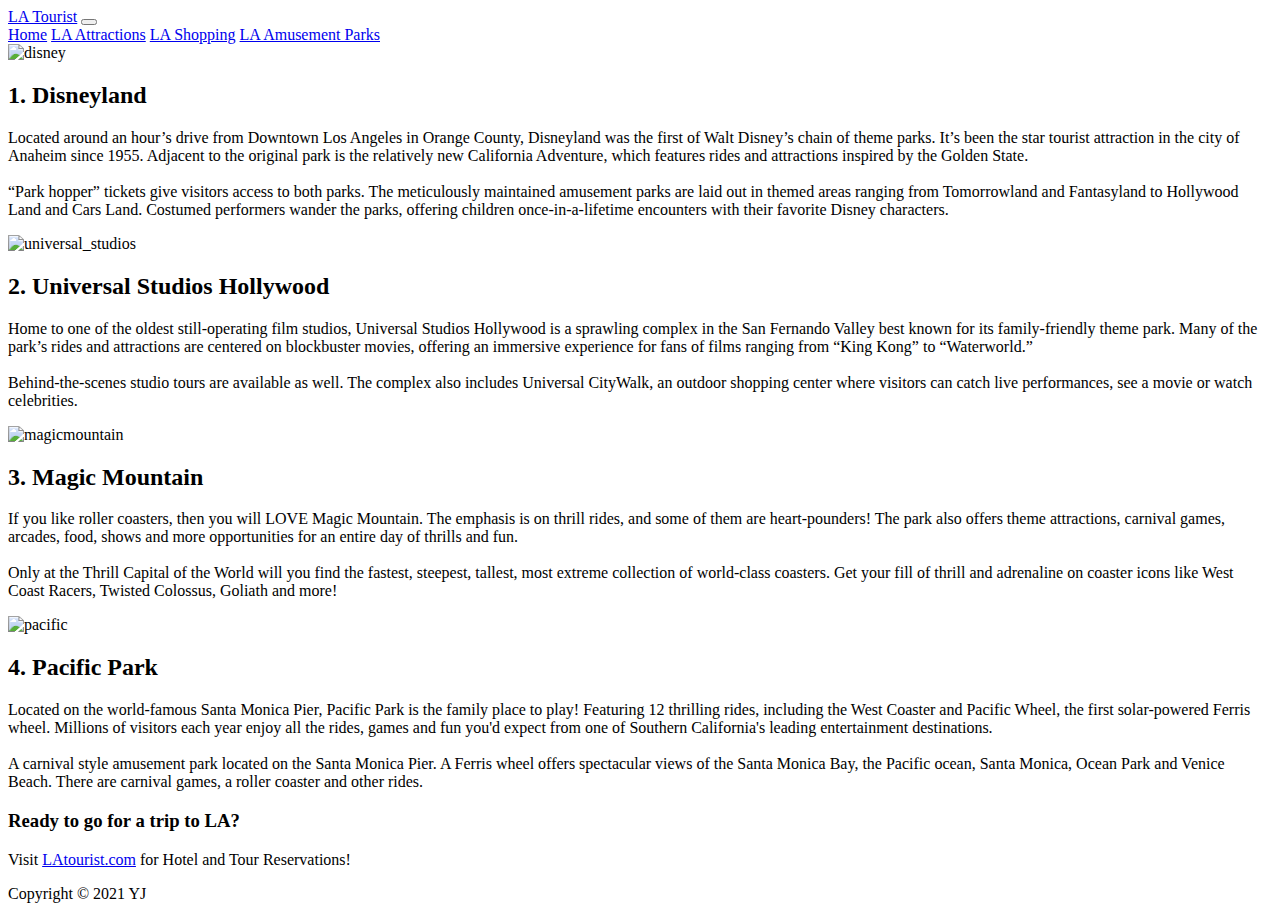
==== capstone_amuse.html @ 6519f7eb "Add files via upload" ====
<!DOCTYPE html>
<html lang="en">
<head>
    	<meta charset="utf-8">
    	<meta name="viewport" content="width=device-width, initial-scale=1">
    	<title>LA Amusement Parks</title>
    	<link href="https://cdn.jsdelivr.net/npm/bootstrap@5.0.2/dist/css/bootstrap.min.css" rel="stylesheet" integrity="sha384-EVSTQN3/azprG1Anm3QDgpJLIm9Nao0Yz1ztcQTwFspd3yD65VohhpuuCOmLASjC" crossorigin="anonymous">
    	<link rel="stylesheet" href="css/capstone.css">
</head>

<body>
	<!-- Nav bar -->
    	<nav class="navbar navbar-expand-lg navbar-light bg-light">
  			<div class="container-fluid">
    			<a class="navbar-brand" href="capstone_main.html">LA Tourist</a>
    			<button class="navbar-toggler" type="button" data-bs-toggle="collapse" data-bs-target="#navbarNavAltMarkup" aria-controls="navbarNavAltMarkup" aria-expanded="false" aria-label="Toggle navigation">
      				<span class="navbar-toggler-icon"></span>
    			</button>
    			<div class="collapse navbar-collapse" id="navbarNavAltMarkup">
      				<div class="navbar-nav">
        				<a class="nav-link" aria-current="page" href="capstone_main.html">Home</a>
        				<a class="nav-link" href="capstone_attractions.html">LA Attractions</a>
        				<a class="nav-link" href="capstone_shopping.html">LA Shopping</a>
        				<a class="nav-link active" href="capstone_amuse.html">LA Amusement Parks</a>
      				</div>
  	  			</div>
  			</div>
		</nav>

<!-- park 1 -->
  <div class="more-info">
      <div class="container">
        <div class="row">
          <div class="col-md-12">
            <div class="more-info-content">
              <div class="row">
                <div class="col-md-6">
                  <div class="left-image">
                    <img src="capstone_img/disney.jpeg" alt="disney">
                  </div>
                </div>
                <div class="col-md-6 align-self-center">
                  <div class="right-content">
                    <h2>1. Disneyland</h2>
                    <p>Located around an hour’s drive from Downtown Los Angeles in Orange County, Disneyland was the first of Walt Disney’s chain of theme parks. It’s been the star tourist attraction in the city of Anaheim since 1955. Adjacent to the original park is the relatively new California Adventure, which features rides and attractions inspired by the Golden State.<br><br>“Park hopper” tickets give visitors access to both parks. The meticulously maintained amusement parks are laid out in themed areas ranging from Tomorrowland and Fantasyland to Hollywood Land and Cars Land. Costumed performers wander the parks, offering children once-in-a-lifetime encounters with their favorite Disney characters.</p>
                  </div>
                </div>
              </div>
            </div>
          </div>
        </div>
      </div>
    </div>

<!-- park 2 -->
  <div class="more-info">
      <div class="container">
        <div class="row">
          <div class="col-md-12">
            <div class="more-info-content">
              <div class="row">
                <div class="col-md-6">
                  <div class="left-image">
                    <img src="capstone_img/universal_studios.jpeg" alt="universal_studios">
                  </div>
                </div>
                <div class="col-md-6 align-self-center">
                  <div class="right-content">
                    <h2>2. Universal Studios Hollywood</h2>
                    <p>Home to one of the oldest still-operating film studios, Universal Studios Hollywood is a sprawling complex in the San Fernando Valley best known for its family-friendly theme park. Many of the park’s rides and attractions are centered on blockbuster movies, offering an immersive experience for fans of films ranging from “King Kong” to “Waterworld.”<br><br>Behind-the-scenes studio tours are available as well. The complex also includes Universal CityWalk, an outdoor shopping center where visitors can catch live performances, see a movie or watch celebrities.</p>
                  </div>
                </div>
              </div>
            </div>
          </div>
        </div>
      </div>
    </div>

<!-- park 3 -->
  <div class="more-info">
      <div class="container">
        <div class="row">
          <div class="col-md-12">
            <div class="more-info-content">
              <div class="row">
                <div class="col-md-6">
                  <div class="left-image">
                    <img src="capstone_img/magic.jpeg" alt="magicmountain">
                  </div>
                </div>
                <div class="col-md-6 align-self-center">
                  <div class="right-content">
                    <h2>3. Magic Mountain</h2>
                    <p>If you like roller coasters, then you will LOVE Magic Mountain. The emphasis is on thrill rides, and some of them are heart-pounders! The park also offers theme attractions, carnival games, arcades, food, shows and more opportunities for an entire day of thrills and fun. <br><br>Only at the Thrill Capital of the World will you find the fastest, steepest, tallest, most extreme collection of world-class coasters. Get your fill of thrill and adrenaline on coaster icons like West Coast Racers, Twisted Colossus, Goliath and more!</p>
                  </div>
                </div>
              </div>
            </div>
          </div>
        </div>
      </div>
    </div>

<!-- park 4 -->
  <div class="more-info">
      <div class="container">
        <div class="row">
          <div class="col-md-12">
            <div class="more-info-content">
              <div class="row">
                <div class="col-md-6">
                  <div class="left-image">
                    <img src="capstone_img/pacific.jpeg" alt="pacific">
                  </div>
                </div>
                <div class="col-md-6 align-self-center">
                  <div class="right-content">
                    <h2>4. Pacific Park</h2>
                    <p>Located on the world-famous Santa Monica Pier, Pacific Park is the family place to play! Featuring 12 thrilling rides, including the West Coaster and Pacific Wheel, the first solar-powered Ferris wheel. Millions of visitors each year enjoy all the rides, games and fun you'd expect from one of Southern California's leading entertainment destinations.<br><br>A carnival style amusement park located on the Santa Monica Pier. A Ferris wheel offers spectacular views of the Santa Monica Bay, the Pacific ocean, Santa Monica, Ocean Park and Venice Beach. There are carnival games, a roller coaster and other rides.</p>
                  </div>
                </div>
              </div>
            </div>
          </div>
        </div>
      </div>
    </div>

<!-- contact -->
<section class = "link_site">
  <h3>Ready to go for a trip to LA?</h3>
  <p class = "lead">Visit <a href = "https://latourist.com/index.php?page=contact">LAtourist.com</a> for Hotel and Tour Reservations!</p>
</section>

  <footer>
  <div class="sub-footer">
      <div class="container">
        <div class="row">
          <div class="col-md-12">
            <p>Copyright &copy; 2021 YJ</p>
          </div>
        </div>
      </div>
    </div>
  </footer>
    <script src="https://cdn.jsdelivr.net/npm/bootstrap@5.0.2/dist/js/bootstrap.bundle.min.js" integrity="sha384-MrcW6ZMFYlzcLA8Nl+NtUVF0sA7MsXsP1UyJoMp4YLEuNSfAP+JcXn/tWtIaxVXM" crossorigin="anonymous"></script>
</body>
</html>
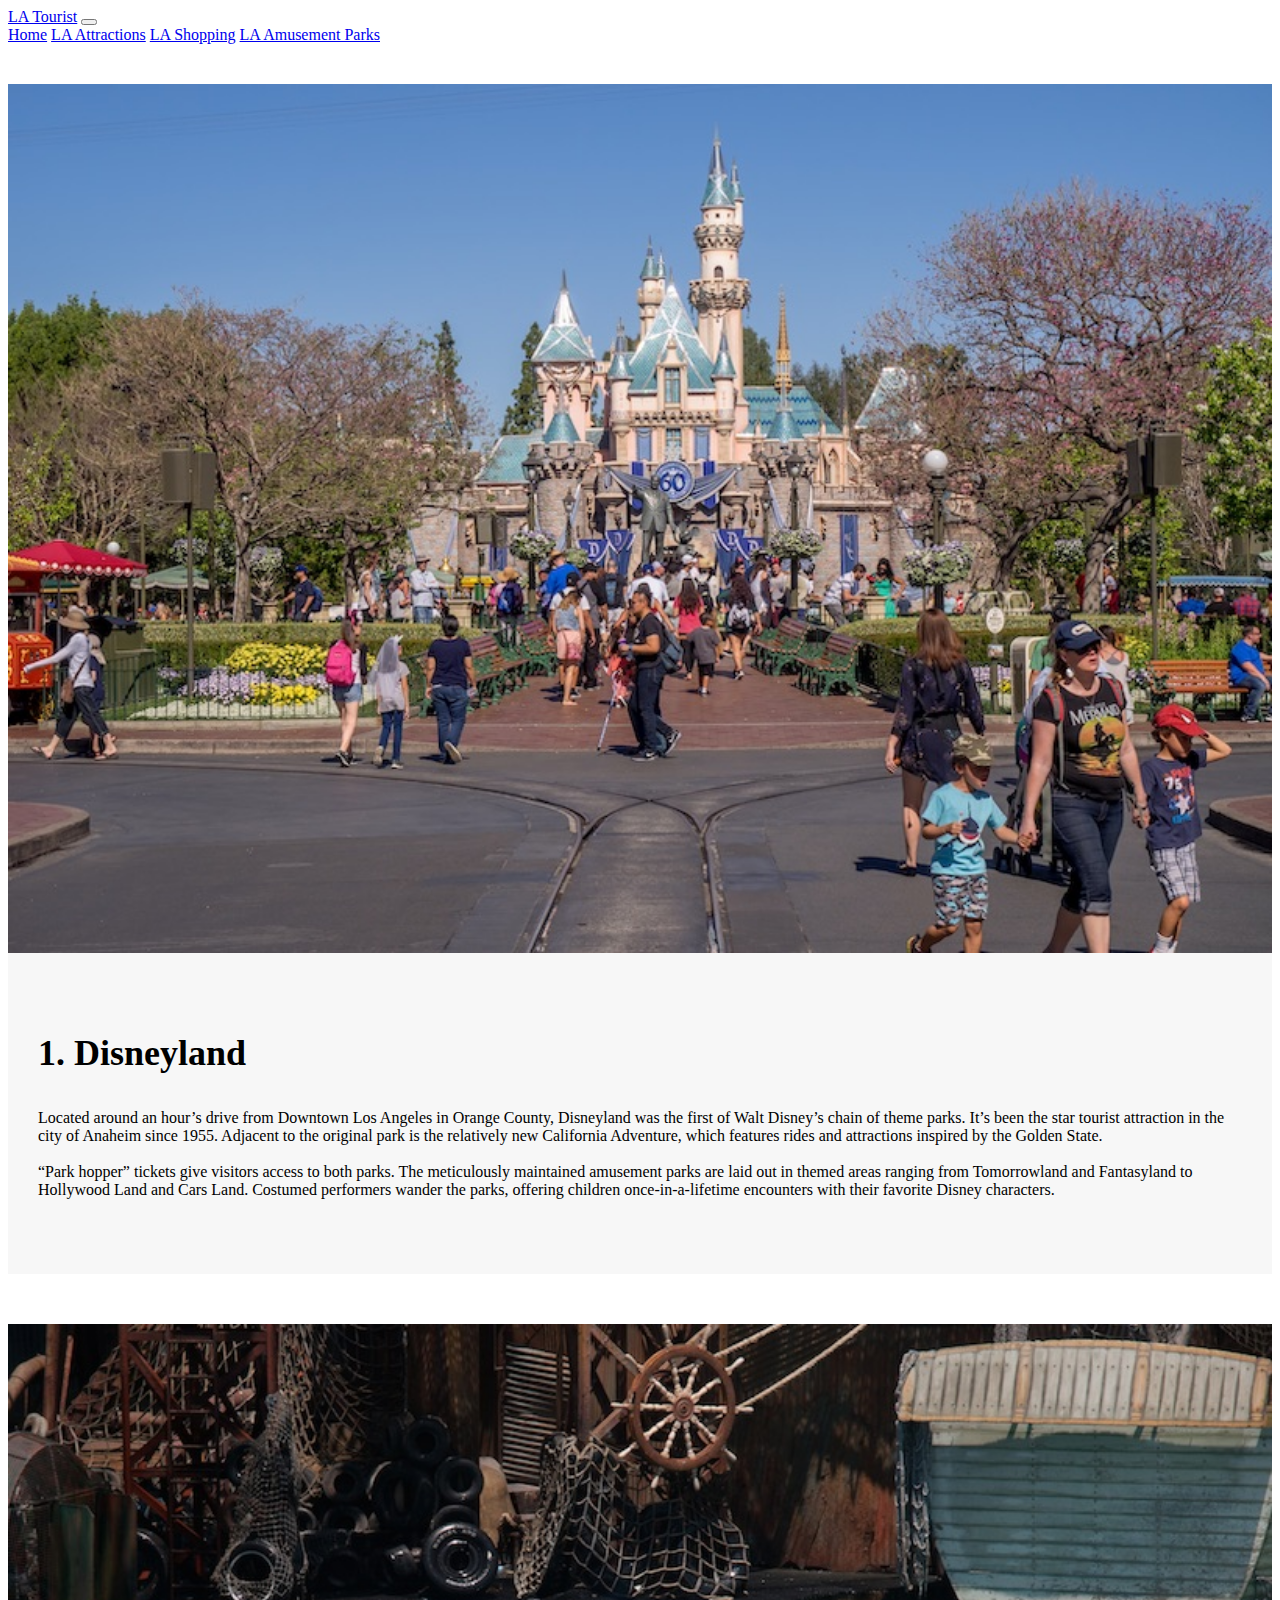
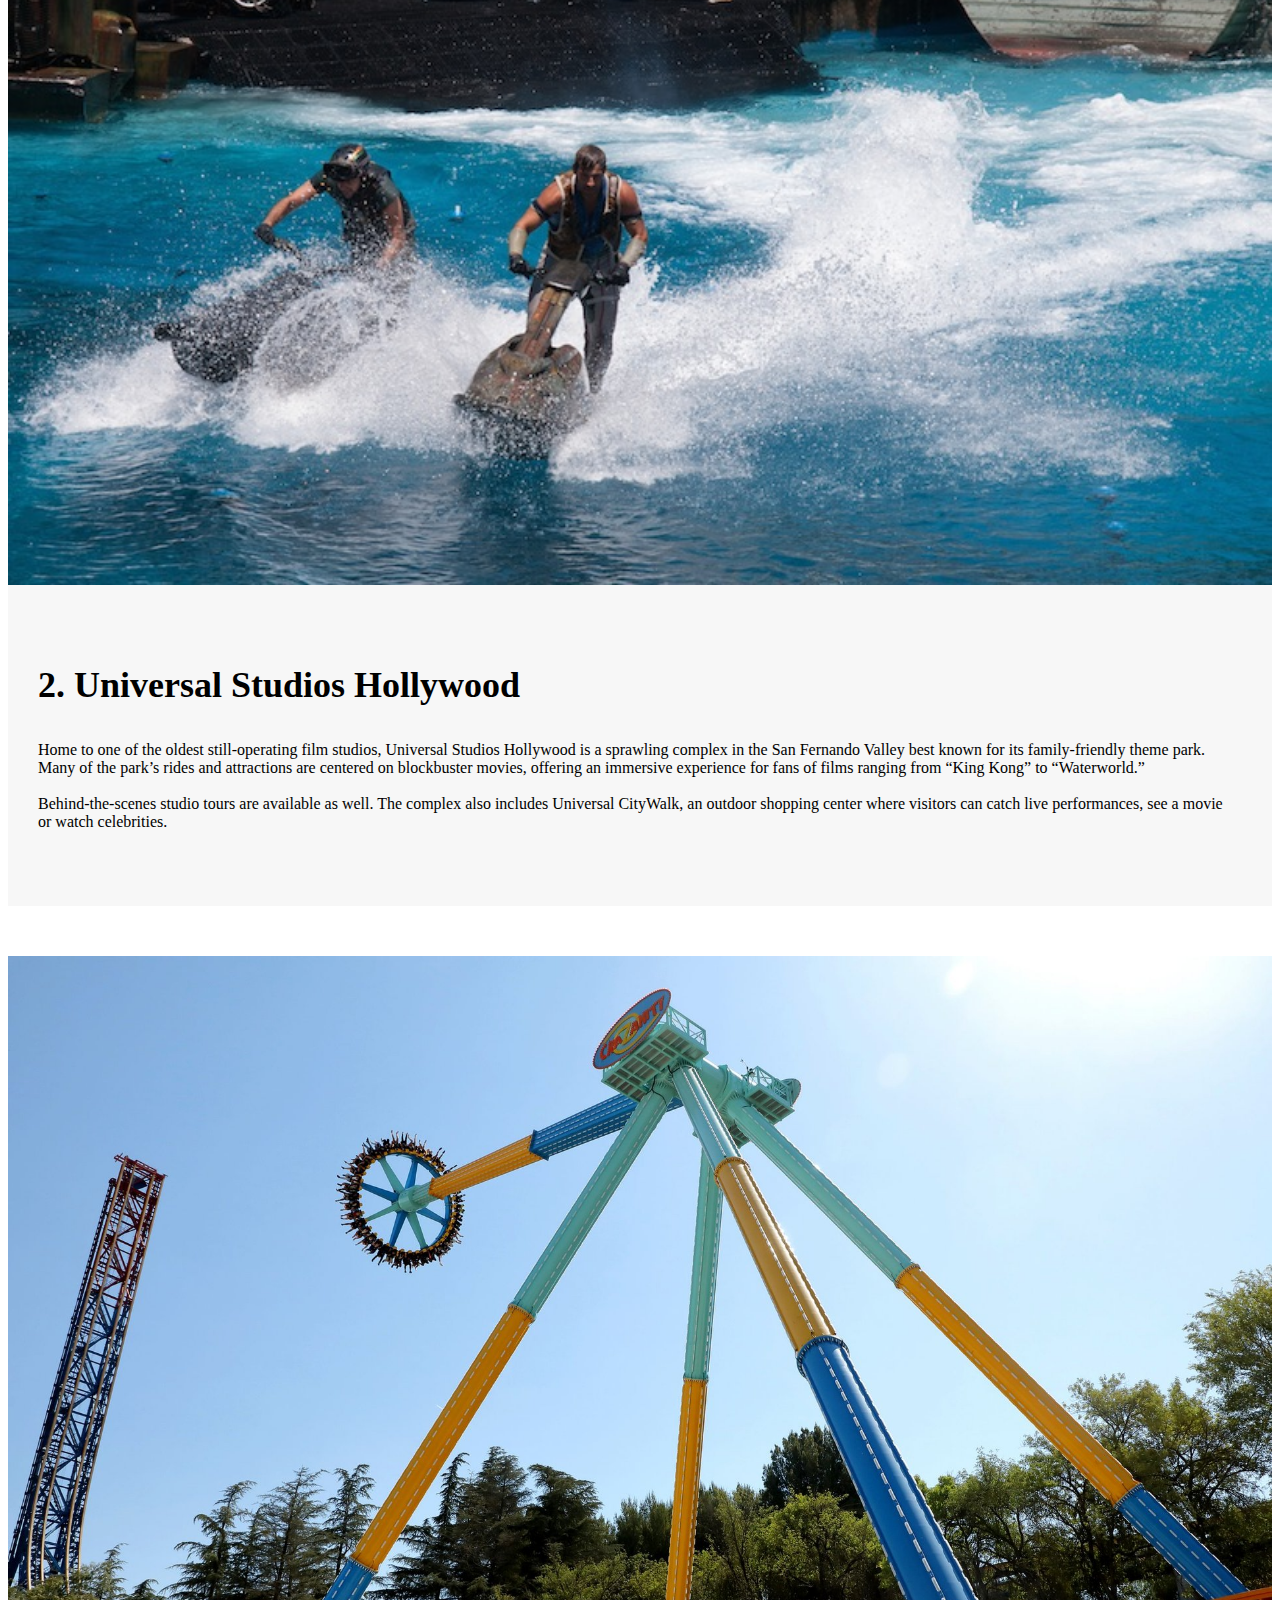
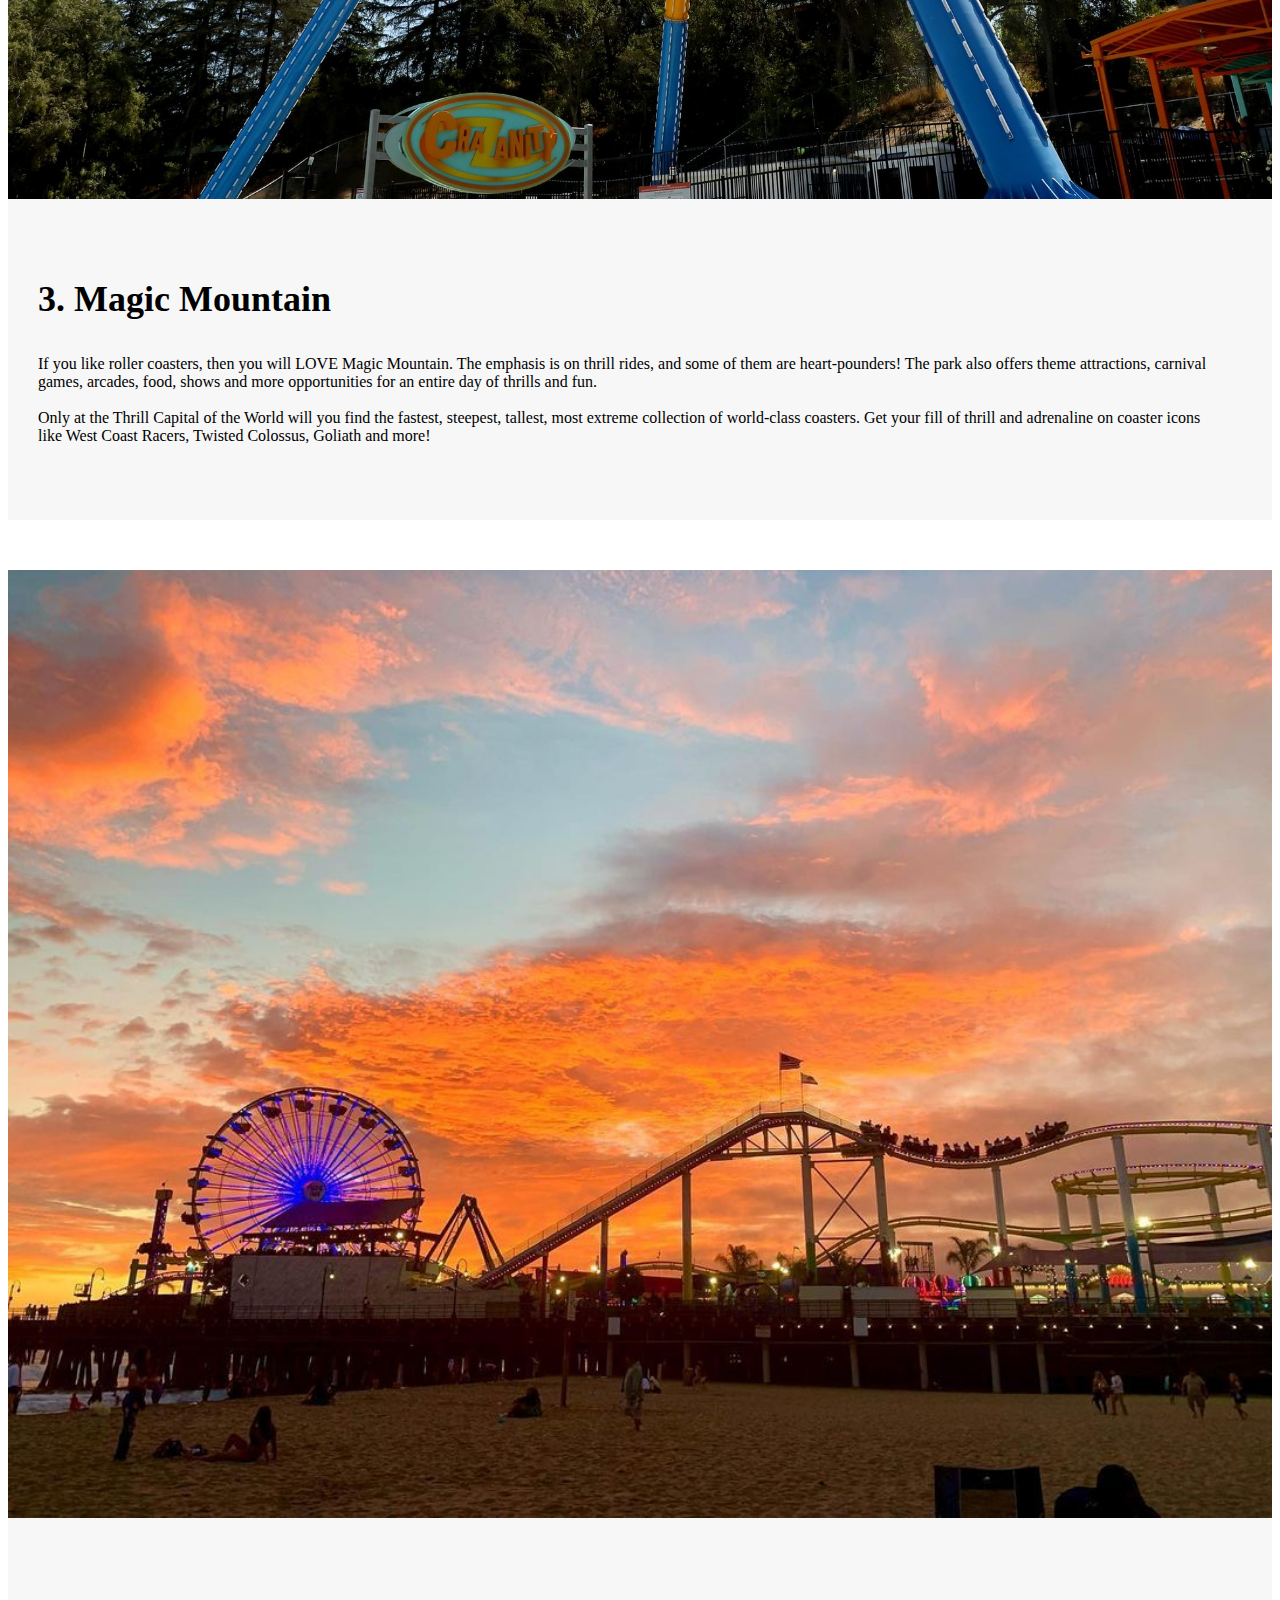
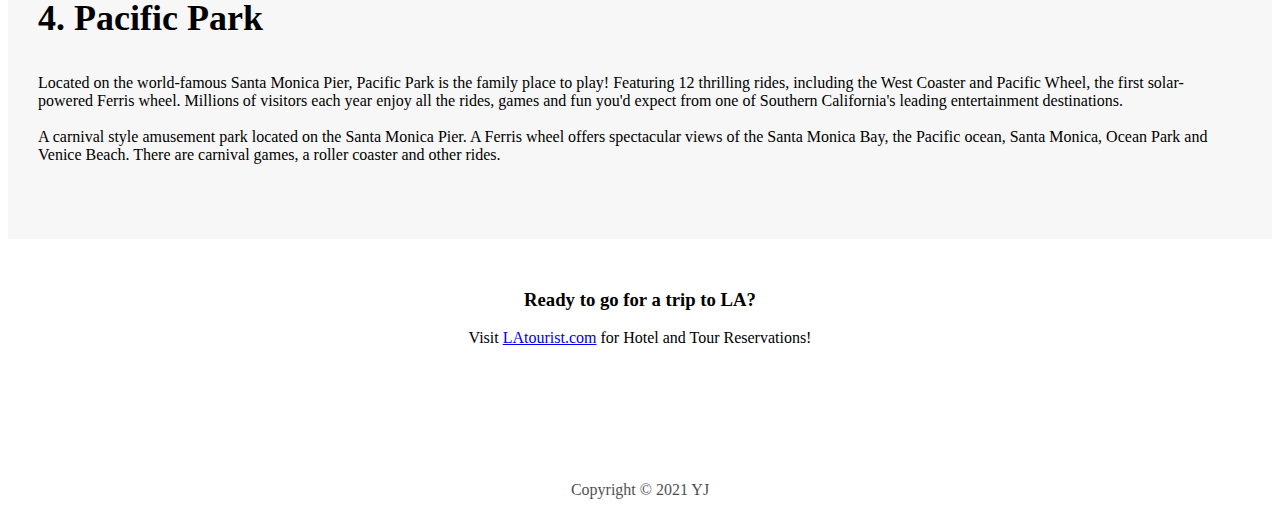
==== commit 9c26102a: "Update capstone_amuse.html" ====
--- a/capstone_amuse.html
+++ b/capstone_amuse.html
@@ -5,7 +5,7 @@
     	<meta name="viewport" content="width=device-width, initial-scale=1">
     	<title>LA Amusement Parks</title>
     	<link href="https://cdn.jsdelivr.net/npm/bootstrap@5.0.2/dist/css/bootstrap.min.css" rel="stylesheet" integrity="sha384-EVSTQN3/azprG1Anm3QDgpJLIm9Nao0Yz1ztcQTwFspd3yD65VohhpuuCOmLASjC" crossorigin="anonymous">
-    	<link rel="stylesheet" href="css/capstone.css">
+    	<link rel="stylesheet" href="capstone.css">
 </head>
 
 <body>
@@ -18,7 +18,7 @@
     			</button>
     			<div class="collapse navbar-collapse" id="navbarNavAltMarkup">
       				<div class="navbar-nav">
-        				<a class="nav-link" aria-current="page" href="capstone_main.html">Home</a>
+        				<a class="nav-link" aria-current="page" href="index.html">Home</a>
         				<a class="nav-link" href="capstone_attractions.html">LA Attractions</a>
         				<a class="nav-link" href="capstone_shopping.html">LA Shopping</a>
         				<a class="nav-link active" href="capstone_amuse.html">LA Amusement Parks</a>
@@ -36,7 +36,7 @@
               <div class="row">
                 <div class="col-md-6">
                   <div class="left-image">
-                    <img src="capstone_img/disney.jpeg" alt="disney">
+                    <img src="disney.jpeg" alt="disney">
                   </div>
                 </div>
                 <div class="col-md-6 align-self-center">
@@ -61,7 +61,7 @@
               <div class="row">
                 <div class="col-md-6">
                   <div class="left-image">
-                    <img src="capstone_img/universal_studios.jpeg" alt="universal_studios">
+                    <img src="universal_studios.jpeg" alt="universal_studios">
                   </div>
                 </div>
                 <div class="col-md-6 align-self-center">
@@ -86,7 +86,7 @@
               <div class="row">
                 <div class="col-md-6">
                   <div class="left-image">
-                    <img src="capstone_img/magic.jpeg" alt="magicmountain">
+                    <img src="magic.jpeg" alt="magicmountain">
                   </div>
                 </div>
                 <div class="col-md-6 align-self-center">
@@ -111,7 +111,7 @@
               <div class="row">
                 <div class="col-md-6">
                   <div class="left-image">
-                    <img src="capstone_img/pacific.jpeg" alt="pacific">
+                    <img src="pacific.jpeg" alt="pacific">
                   </div>
                 </div>
                 <div class="col-md-6 align-self-center">
@@ -146,4 +146,4 @@
   </footer>
     <script src="https://cdn.jsdelivr.net/npm/bootstrap@5.0.2/dist/js/bootstrap.bundle.min.js" integrity="sha384-MrcW6ZMFYlzcLA8Nl+NtUVF0sA7MsXsP1UyJoMp4YLEuNSfAP+JcXn/tWtIaxVXM" crossorigin="anonymous"></script>
 </body>
-</html>+</html>
--- a/capstone.css
+++ b/capstone.css
@@ -0,0 +1,230 @@
+/* Home */
+
+img .navbar{
+	max-height: 65vh;
+	
+}
+
+
+.aboutus{
+	padding-top: 8vh;
+	padding-bottom: 8vh;
+	text-align: center;
+	padding-left: 6vw;
+	padding-right: 6vw;
+}
+
+
+
+/*  Abstract  */
+.services {
+	margin-bottom: 50px;
+}
+
+.service-item{
+	margin-bottom: 25px;
+}
+.service-item img {
+	width: 100%;
+	overflow: hidden;
+}
+
+.service-item .down-content {
+	background-color: #f7f7f7;
+	padding: 30px;
+}
+
+.service-item .down-content h4 {
+	font-size: 20px;
+	font-weight: 700;
+	letter-spacing: 0.25px;
+	margin-bottom: 15px;
+}
+
+.service-item .down-content p {
+	margin-bottom: 20px;
+}
+
+/* Attractions + Shopping + Amusement Parks */
+
+.more-info {
+	margin-top: 40px;
+	margin-bottom: 50px;
+}
+
+.more-info .left-image img {
+	width: 100%;
+	overflow: hidden;
+}
+
+.more-info .more-info-content {
+	background-color: #f7f7f7;
+}
+
+.about-info .more-info-content {
+	background-color: transparent;
+}
+
+.about-info .right-content {
+	padding: 0px!important;
+	margin-right: 30px;
+}
+
+.more-info .right-content {
+	padding: 45px 45px 45px 30px;
+}
+
+.more-info .right-content span {
+	text-transform: uppercase;
+	font-size: 15px;
+	color: #666;
+	letter-spacing: 1px;
+	margin-bottom: 10px;
+	display: block;
+}
+
+.more-info .right-content h2 {
+	font-size: 36px;
+	font-weight: 600;
+	margin-bottom: 35px;
+}
+
+.more-info .right-content em {
+	font-style: normal;
+	color: #a4c639;
+}
+
+.more-info .right-content p {
+	margin-bottom: 30px;
+}
+
+/* Content Fade-in */
+
+.right-content p{
+	margin-top: 25px;
+    
+    
+    -webkit-animation: fadein 2s; /* Safari, Chrome and Opera > 12.1 */
+       -moz-animation: fadein 2s; /* Firefox < 16 */
+        -ms-animation: fadein 2s; /* Internet Explorer */
+         -o-animation: fadein 2s; /* Opera < 12.1 */
+            animation: fadein 2s;
+}
+
+@keyframes fadein {
+    from { opacity: 0; }
+    to   { opacity: 1; }
+}
+
+/* Firefox < 16 */
+@-moz-keyframes fadein {
+    from { opacity: 0; }
+    to   { opacity: 1; }
+}
+
+/* Safari, Chrome and Opera > 12.1 */
+@-webkit-keyframes fadein {
+    from { opacity: 0; }
+    to   { opacity: 1; }
+}
+
+/* Internet Explorer */
+@-ms-keyframes fadein {
+    from { opacity: 0; }
+    to   { opacity: 1; }
+}
+
+/* Opera < 12.1 */
+@-o-keyframes fadein {
+    from { opacity: 0; }
+    to   { opacity: 1; }
+}
+
+/* Testimonials */
+.testimonials {
+	padding-bottom: 3vh;
+	text-align: center;
+	padding-left: 6vw;
+	padding-right: 6vw;
+}
+
+.testimonials p{
+	padding-bottom: 4vh;
+}
+
+.test {
+	margin-bottom: 50px;
+}
+
+.test-item{
+	margin-bottom: 25px;
+}
+
+.test-item .test-down-content {
+	background-color: #f7f7f7;
+	padding: 30px;
+	border-radius: 8%;
+}
+
+.test-item .test-down-content h4 {
+	font-size: 20px;
+	font-weight: 700;
+	letter-spacing: 0.25px;
+	margin-bottom: 15px;
+}
+
+.test-item .test-down-content p {
+	margin-bottom: 20px;
+}
+
+.test-item img{
+	max-width: 60px;
+	border-radius: 50%;
+	margin: 5px auto 25px auto;
+}
+
+/* link to another website */
+.link_site {
+	padding-bottom: 8vh;
+	text-align: center;
+	padding-left: 6vw;
+	padding-right: 6vw;
+}
+
+/* contact form */
+.contact_form {
+	padding-left: 4vw;
+	padding-right: 4vw;
+	margin-bottom: 8vh;
+}
+
+.contact_form h1{
+	text-align: center;
+}
+
+.contact_form p{
+	padding-bottom: 1vh;
+	text-align: center;
+}
+
+.card{
+	padding-top: 4vh;
+	padding-bottom: 4vh;
+	padding-left: 6vw;
+	padding-right: 6vw;
+	border-radius: 2%;
+	border: hidden; 
+}
+
+.button_center{
+	text-align: center;
+}
+
+
+/* Footer */
+footer p{
+	text-align: center;
+	padding-top: 30px;
+	opacity: 0.7;
+}
+
